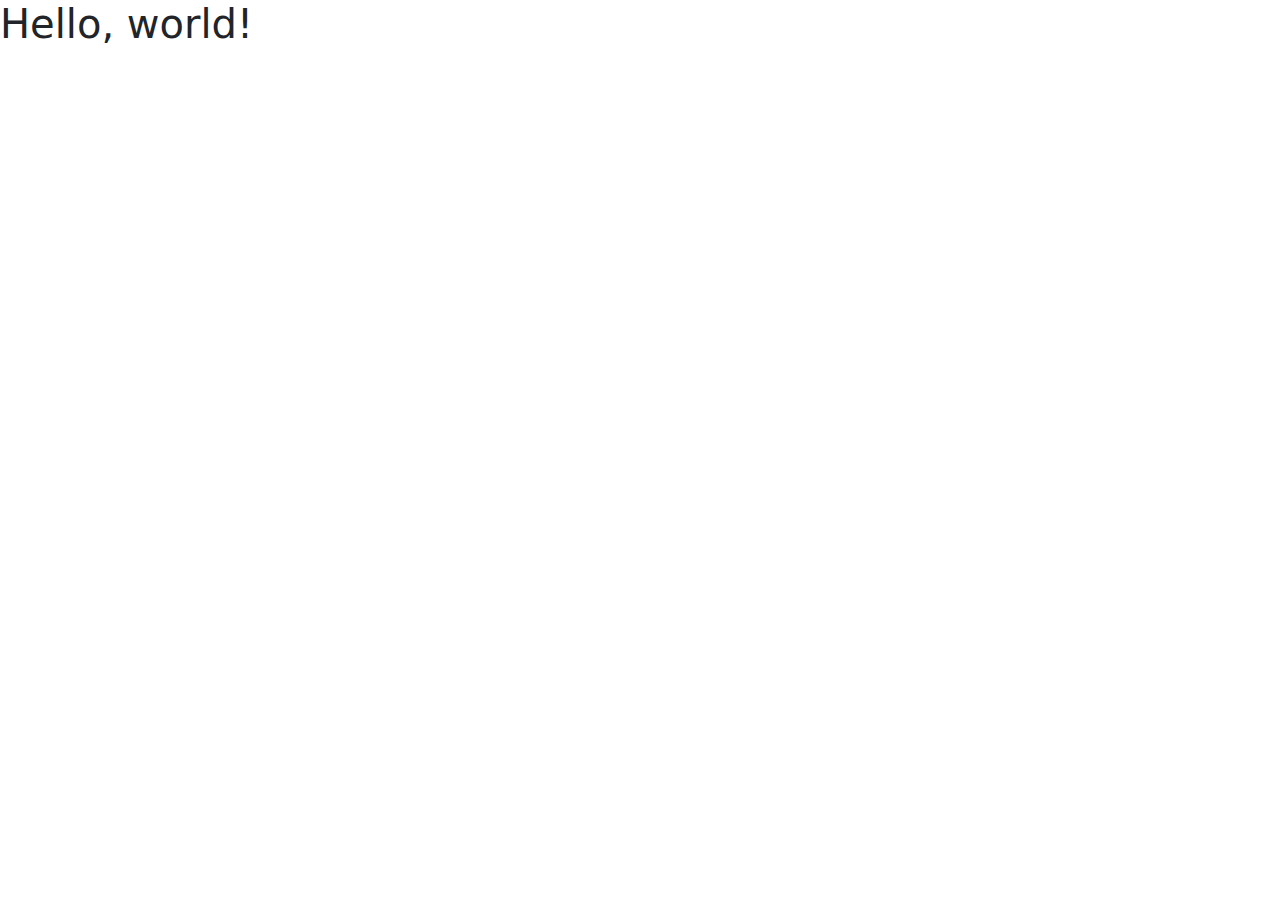
==== index.html @ 233d62d4 "Added CSS" ====
<!doctype html>
<html lang="en">
  <head>
    <meta charset="utf-8">
    <meta name="viewport" content="width=device-width, initial-scale=1">
    <title>Bootstrap demo</title>
    <link href="https://cdn.jsdelivr.net/npm/bootstrap@5.3.3/dist/css/bootstrap.min.css" rel="stylesheet" integrity="sha384-QWTKZyjpPEjISv5WaRU9OFeRpok6YctnYmDr5pNlyT2bRjXh0JMhjY6hW+ALEwIH" crossorigin="anonymous">
    <link rel="stylesheet" href="./styles/styles.css">
  </head>
  <body>
    <h1>Hello, world!</h1>
    <script src="https://cdn.jsdelivr.net/npm/bootstrap@5.3.3/dist/js/bootstrap.bundle.min.js" integrity="sha384-YvpcrYf0tY3lHB60NNkmXc5s9fDVZLESaAA55NDzOxhy9GkcIdslK1eN7N6jIeHz" crossorigin="anonymous"></script>
  </body>
</html>
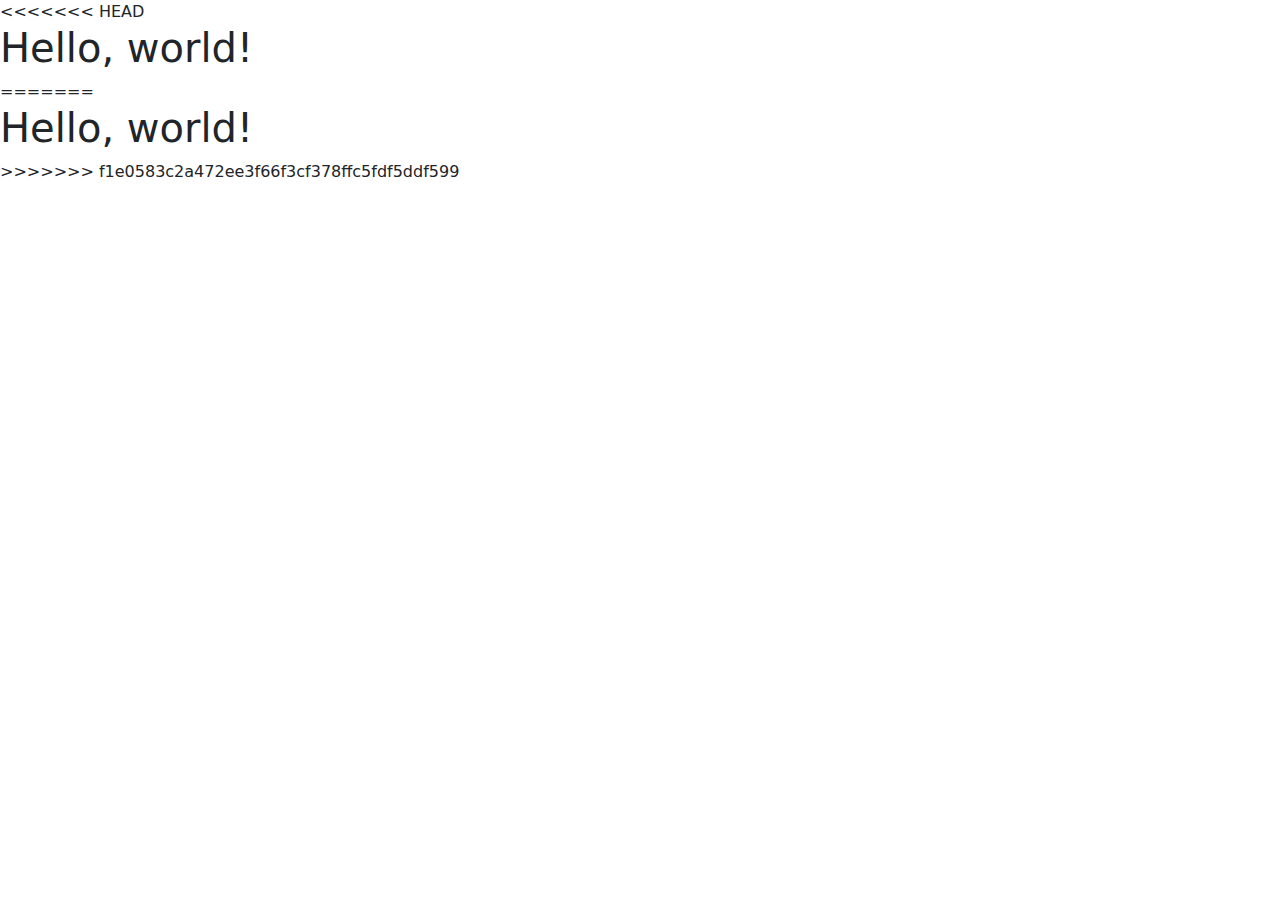
==== commit 304f0e09: "Merge branch 'main' of https://github.com/DPattonINIT/TopTenList" ====
--- a/index.html
+++ b/index.html
@@ -8,7 +8,13 @@
     <link rel="stylesheet" href="./styles/styles.css">
   </head>
   <body>
+<<<<<<< HEAD
+
+    
     <h1>Hello, world!</h1>
+=======
+    <h1 >Hello, world!</h1>
+>>>>>>> f1e0583c2a472ee3f66f3cf378ffc5fdf5ddf599
     <script src="https://cdn.jsdelivr.net/npm/bootstrap@5.3.3/dist/js/bootstrap.bundle.min.js" integrity="sha384-YvpcrYf0tY3lHB60NNkmXc5s9fDVZLESaAA55NDzOxhy9GkcIdslK1eN7N6jIeHz" crossorigin="anonymous"></script>
   </body>
 </html>--- a/styles/styles.css
+++ b/styles/styles.css
@@ -0,0 +1,15 @@
+/*index*/
+
+
+/*motorcycle page 1*/
+.title-Container-Mpg1{
+    height: 1000px;
+    width: 1000px;
+    background-color: aqua;
+
+}
+.box-1{
+ background-color: black;
+ height: 500px;
+ width: 500px;
+}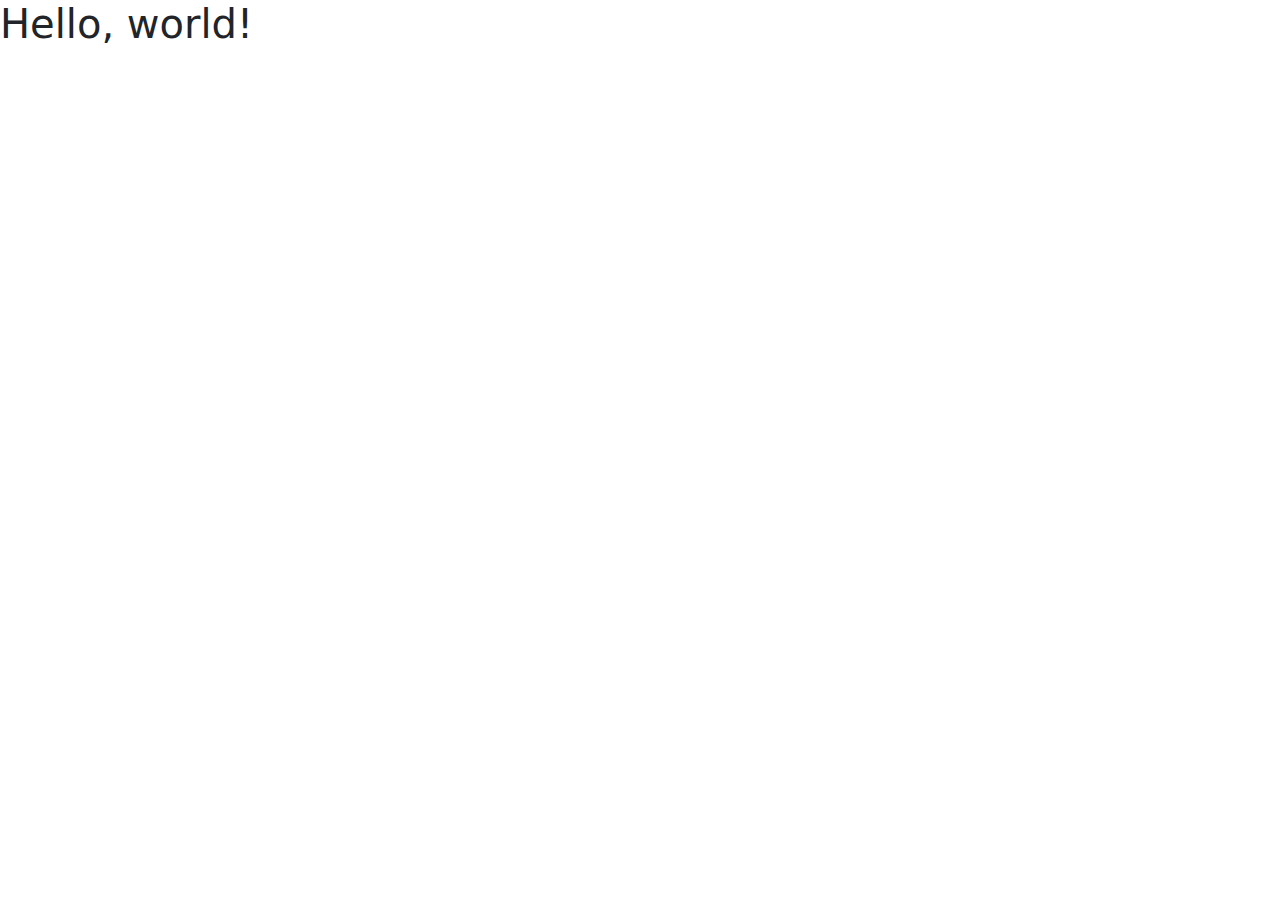
==== commit 2b7aee08: "assest update" ====
--- a/index.html
+++ b/index.html
@@ -8,13 +8,9 @@
     <link rel="stylesheet" href="./styles/styles.css">
   </head>
   <body>
-<<<<<<< HEAD
 
     
     <h1>Hello, world!</h1>
-=======
-    <h1 >Hello, world!</h1>
->>>>>>> f1e0583c2a472ee3f66f3cf378ffc5fdf5ddf599
     <script src="https://cdn.jsdelivr.net/npm/bootstrap@5.3.3/dist/js/bootstrap.bundle.min.js" integrity="sha384-YvpcrYf0tY3lHB60NNkmXc5s9fDVZLESaAA55NDzOxhy9GkcIdslK1eN7N6jIeHz" crossorigin="anonymous"></script>
   </body>
 </html>--- a/styles/styles.css
+++ b/styles/styles.css
@@ -1,15 +1,115 @@
+
 /*index*/
 
-
 /*motorcycle page 1*/
-.title-Container-Mpg1{
-    height: 1000px;
-    width: 1000px;
-    background-color: aqua;
+.title-Container-Mpg1 {
+  height: 500px;
+  background-color: black;
+  position: absolute;
+}
+@media(max-width: 1100px){
+    body{
+        background-color: black;
+    }
+    #youtube-Video{
+        display: none;
+    }
+    .media-Scale{
+        flex:0 0 100%;
+        max-width: 100%;
+    }
+    #font-Title-scale{
+        color: white;
+    }
+    #font-Info{
+        color: white;
+        text-align: center;
+    }
+    hr{
+        color: white;
+    }
 
 }
-.box-1{
- background-color: black;
- height: 500px;
- width: 500px;
-}+#font-Info{
+    padding-top: 35px;
+    font-size: 40px;
+    font-family: Bahnschrift, "DIN Alternate", "Franklin Gothic Medium",
+    "Nimbus Sans Narrow", sans-serif-condensed, sans-serif;
+    font-weight:500;
+}
+#font-Title-scale{
+    font-size: 50px;
+    text-align: center;
+    font-family: Bahnschrift, "DIN Alternate", "Franklin Gothic Medium",
+    "Nimbus Sans Narrow", sans-serif-condensed, sans-serif;
+    font-weight:500;
+}
+#imgscale{
+    width: 800px;
+    height: 500px;
+}
+
+.title-background {
+  height: 100%;
+  width: 100%;
+}
+.title-background img {
+  width: 100%;
+  height: 100%;
+  opacity: 30%;
+}
+#navbarNav {
+  justify-content: space-evenly;
+}
+.navbar-nav {
+  font-weight: bold;
+  gap: 500px;
+  font-size: 30px;
+}
+.title-text-box {
+  position: absolute;
+  margin-top: 150px;
+  height: 200px;
+  display: flex;
+  justify-content: center;
+  align-items: center;
+}
+.title-text-box h1 {
+  color: white;
+  font-size: 80px;
+  font-family: Bahnschrift, "DIN Alternate", "Franklin Gothic Medium",
+    "Nimbus Sans Narrow", sans-serif-condensed, sans-serif;
+}
+.moto1-container{
+    margin-top: 383px;
+}
+hr{
+    background-color: black;
+    width: 100%;
+    height: 3px;
+}
+#Ducati-items{
+    padding-left: 50px ;
+}
+.moto-2-description h2{
+    padding-top: 35px;
+}
+#Kawasaki-row{
+    padding-left: 10px;
+}
+#moto4-row{
+    padding-left: 15px;
+}
+.moto-6-Container{
+    margin-top: 383px;
+}
+#indian-chief-row{
+    padding-left: 30px;
+}
+.btn-Design{
+    border: none;
+    background-color: #b5b5b5;
+    height: 71px;
+    width: 109px;
+    font-size: 35px;
+}
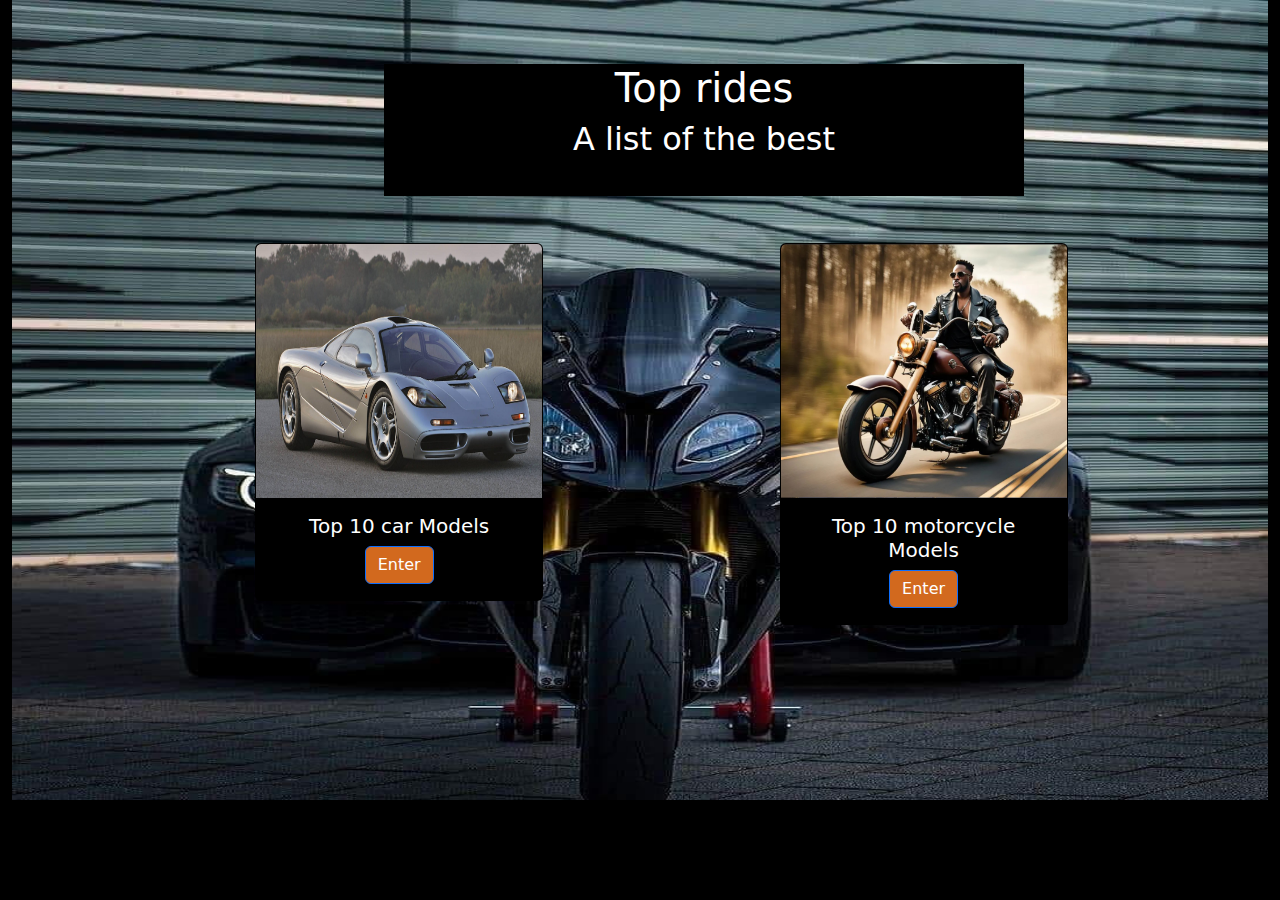
==== commit 2995df47: "index page" ====
--- a/index.html
+++ b/index.html
@@ -1,16 +1,57 @@
-<!doctype html>
+<!DOCTYPE html>
 <html lang="en">
   <head>
-    <meta charset="utf-8">
-    <meta name="viewport" content="width=device-width, initial-scale=1">
+    <meta charset="utf-8" />
+    <meta name="viewport" content="width=device-width, initial-scale=1" />
     <title>Bootstrap demo</title>
-    <link href="https://cdn.jsdelivr.net/npm/bootstrap@5.3.3/dist/css/bootstrap.min.css" rel="stylesheet" integrity="sha384-QWTKZyjpPEjISv5WaRU9OFeRpok6YctnYmDr5pNlyT2bRjXh0JMhjY6hW+ALEwIH" crossorigin="anonymous">
-    <link rel="stylesheet" href="./styles/styles.css">
+    <link
+      href="https://cdn.jsdelivr.net/npm/bootstrap@5.3.3/dist/css/bootstrap.min.css"
+      rel="stylesheet"
+      integrity="sha384-QWTKZyjpPEjISv5WaRU9OFeRpok6YctnYmDr5pNlyT2bRjXh0JMhjY6hW+ALEwIH"
+      crossorigin="anonymous"
+    />
+    <link rel="stylesheet" href="./styles/styles.css" />
   </head>
-  <body>
+  <body id="indexbg">
 
     
-    <h1>Hello, world!</h1>
-    <script src="https://cdn.jsdelivr.net/npm/bootstrap@5.3.3/dist/js/bootstrap.bundle.min.js" integrity="sha384-YvpcrYf0tY3lHB60NNkmXc5s9fDVZLESaAA55NDzOxhy9GkcIdslK1eN7N6jIeHz" crossorigin="anonymous"></script>
+    <div class="index-img-container container-fluid">
+      <img
+      src="./Assets/Motorcycles/MainPage/background.jpg"
+      alt="image of car and motorcycle"
+      />
+    </div>
+    
+    <div class="title-frame-Container">
+      <div class="innerframe">
+        <h1>Top rides</h1>
+        <h2>A list of the best</h2>
+      </div>
+    </div>
+
+    <div class="card-container">
+      <div class="row card-container">
+        <div class="col-6"><div class="card" style="width: 18rem;">
+          <img src="./Assets/Motorcycles/Cars/Mclaren-F1 top.png" class="card-img-top" alt="picture of a car">
+          <div class="card-body">
+            <h5 class="card-title">Top 10 car Models</h5>
+            <a href="./carspg1.html" class="btn btn-primary">Enter</a>
+          </div>
+        </div></div>
+        <div class="col-6"><div class="card" style="width: 18rem;">
+          <img src="./Assets/Motorcycles/MotorCycles/moto rider.jpg" class="card-img-top" alt="picture of a man on a motorcycle">
+          <div class="card-body">
+            <h5 class="card-title">Top 10 motorcycle Models</h5>
+            <a href="./carspg2.html" class="btn btn-primary">Enter</a>
+          </div>
+        </div></div>
+      </div>
+    </div>
+
+    <script
+      src="https://cdn.jsdelivr.net/npm/bootstrap@5.3.3/dist/js/bootstrap.bundle.min.js"
+      integrity="sha384-YvpcrYf0tY3lHB60NNkmXc5s9fDVZLESaAA55NDzOxhy9GkcIdslK1eN7N6jIeHz"
+      crossorigin="anonymous"
+    ></script>
   </body>
-</html>+</html>
--- a/styles/styles.css
+++ b/styles/styles.css
@@ -1,4 +1,3 @@
-
 /*index*/
 
 /*motorcycle page 1*/
@@ -7,46 +6,45 @@
   background-color: black;
   position: absolute;
 }
-@media(max-width: 1100px){
-    body{
-        background-color: black;
-    }
-    #youtube-Video{
-        display: none;
-    }
-    .media-Scale{
-        flex:0 0 100%;
-        max-width: 100%;
-    }
-    #font-Title-scale{
-        color: white;
-    }
-    #font-Info{
-        color: white;
-        text-align: center;
-    }
-    hr{
-        color: white;
-    }
-
+@media (max-width: 1100px) {
+  body {
+    background-color: black;
+  }
+  #youtube-Video {
+    display: none;
+  }
+  .media-Scale {
+    flex: 0 0 100%;
+    max-width: 100%;
+  }
+  #font-Title-scale {
+    color: white;
+  }
+  #font-Info {
+    color: white;
+    text-align: center;
+  }
+  hr {
+    color: white;
+  }
 }
-#font-Info{
-    padding-top: 35px;
-    font-size: 40px;
-    font-family: Bahnschrift, "DIN Alternate", "Franklin Gothic Medium",
+#font-Info {
+  padding-top: 35px;
+  font-size: 40px;
+  font-family: Bahnschrift, "DIN Alternate", "Franklin Gothic Medium",
     "Nimbus Sans Narrow", sans-serif-condensed, sans-serif;
-    font-weight:500;
+  font-weight: 500;
 }
-#font-Title-scale{
-    font-size: 50px;
-    text-align: center;
-    font-family: Bahnschrift, "DIN Alternate", "Franklin Gothic Medium",
+#font-Title-scale {
+  font-size: 50px;
+  text-align: center;
+  font-family: Bahnschrift, "DIN Alternate", "Franklin Gothic Medium",
     "Nimbus Sans Narrow", sans-serif-condensed, sans-serif;
-    font-weight:500;
+  font-weight: 500;
 }
-#imgscale{
-    width: 800px;
-    height: 500px;
+#imgscale {
+  width: 800px;
+  height: 500px;
 }
 
 .title-background {
@@ -80,36 +78,120 @@
   font-family: Bahnschrift, "DIN Alternate", "Franklin Gothic Medium",
     "Nimbus Sans Narrow", sans-serif-condensed, sans-serif;
 }
-.moto1-container{
+.moto1-container {
+  margin-top: 383px;
+}
+hr {
+  background-color: black;
+  width: 100%;
+  height: 3px;
+}
+#Ducati-items {
+  padding-left: 50px;
+}
+.moto-2-description h2 {
+  padding-top: 35px;
+}
+#Kawasaki-row {
+  padding-left: 10px;
+}
+#moto4-row {
+  padding-left: 15px;
+}
+.moto-6-Container {
+  margin-top: 383px;
+}
+#indian-chief-row {
+  padding-left: 30px;
+}
+.btn-Design {
+  border: none;
+  background-color: #b5b5b5;
+  height: 71px;
+  width: 109px;
+  font-size: 35px;
+}
+.title-Container-cpg {
+    height: 500px;
+    background-color: black;
+    position: absolute;
+}
+.car1-container{
     margin-top: 383px;
 }
-hr{
+
+.background-image-container{
+ background-color: black;
+ overflow: hidden;
+ height: 750px;
+}
+.background-image-container img{
+    width: 100%;
+    height: 100%;
+}
+#indexbg{
     background-color: black;
+}
+.index-img-container img{
     width: 100%;
-    height: 3px;
+    height: 800px;
 }
-#Ducati-items{
-    padding-left: 50px ;
+.index-img-container{
+    position: absolute;
 }
-.moto-2-description h2{
-    padding-top: 35px;
+.title-frame-Container{
+    height: 132px;
+    width: 640px;
+    background-color: black;
+    margin-left: 30%;
+    margin-top: 5%;
+    position: absolute;
+    align-items: center;
 }
-#Kawasaki-row{
-    padding-left: 10px;
+.innerframe h1{
+    color: white;
+    text-align: center;
+    
 }
-#moto4-row{
-    padding-left: 15px;
+.innerframe h2{
+    color: white;
+    text-align: center;
 }
-.moto-6-Container{
-    margin-top: 383px;
+.card-container{
+    
+    margin-left: 10%;
+    padding-top: 10%;
 }
-#indian-chief-row{
-    padding-left: 30px;
+.card-img-top{
+    width: 300px;
+    height: 254px;
 }
-.btn-Design{
-    border: none;
-    background-color: #b5b5b5;
-    height: 71px;
-    width: 109px;
-    font-size: 35px;
+.card-body{
+    text-align: center;
 }
+.card-title{
+    color: white;
+}
+.btn{
+    background-color: chocolate;
+    
+}
+.card{
+    overflow: hidden;
+    background-color: black;
+}
+@media(max-width: 1100px){
+    .index-img-container{
+        height: 100vh;
+    }
+    .index-img-container img{
+        height: 100vh;
+    }
+    .title-frame-Container{
+        margin-left: 20%;
+    }
+    .card-container{
+        padding-top: 20%;
+        padding-right: 5%;
+    }
+}